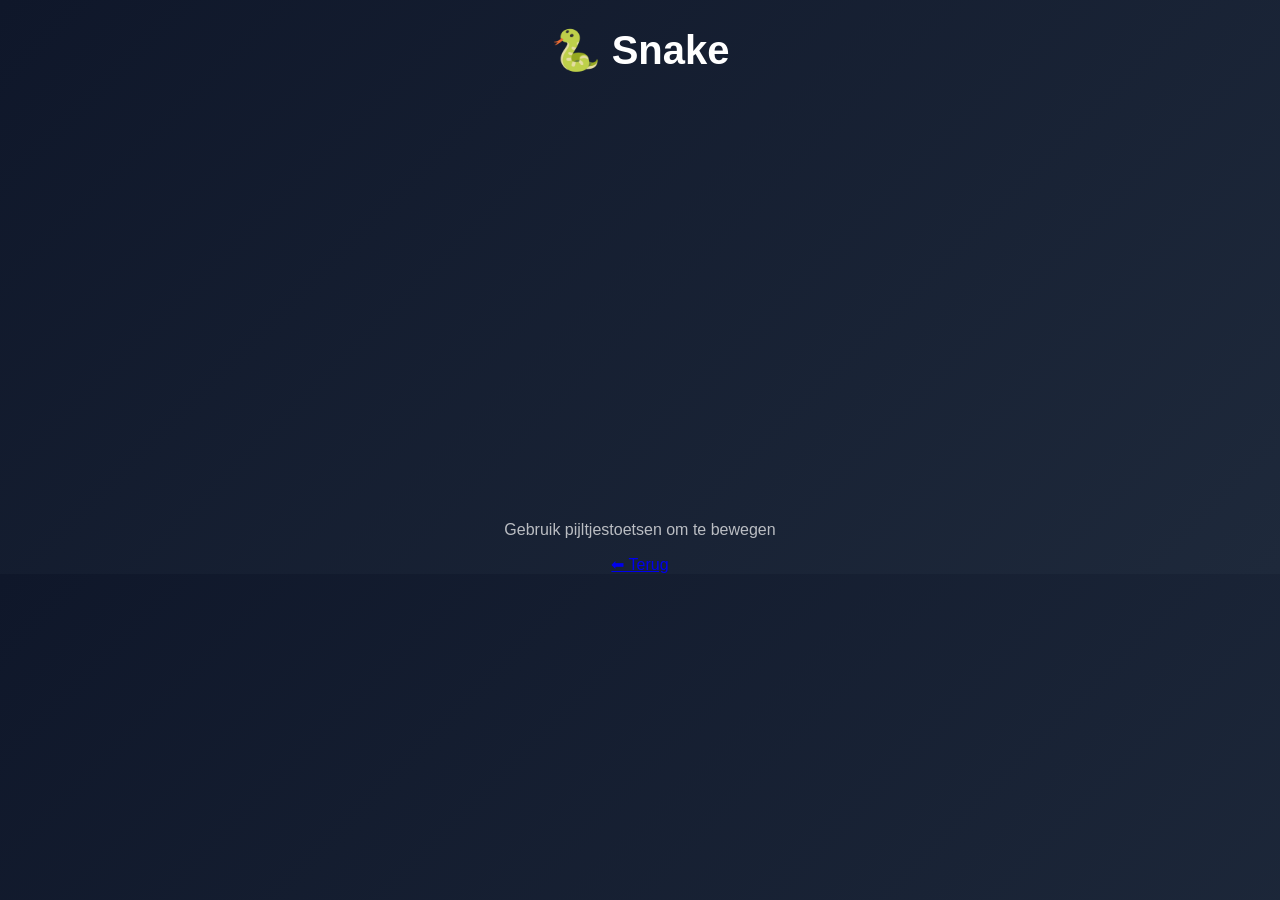
==== snake.html @ b15177b0 "Add initial snake game HTML structure" ====
<!DOCTYPE html>
<html lang="nl">
<head>
  <meta charset="UTF-8">
  <title>Snake Game</title>
  <link rel="stylesheet" href="style.css">
</head>
<body>

  <h1>🐍 Snake</h1>
  <canvas id="game" width="400" height="400"></canvas>

  <p>Gebruik pijltjestoetsen om te bewegen</p>
  <a href="index.html">⬅ Terug</a>

  <script src="snake.js"></script>
</body>
</html>
---- style.css ----
body {
  margin: 0;
  font-family: Arial, sans-serif;
  background: linear-gradient(135deg, #0f172a, #1e293b);
  color: white;
  text-align: center;
}

.container {
  padding: 50px;
}

h1 {
  font-size: 40px;
}

p {
  opacity: 0.7;
}

.grid {
  display: grid;
  grid-template-columns: repeat(auto-fit, minmax(150px, 1fr));
  gap: 20px;
  margin-top: 40px;
}

.card {
  background: rgba(255,255,255,0.1);
  padding: 30px;
  border-radius: 15px;
  text-decoration: none;
  color: white;
  font-size: 20px;
  transition: 0.3s;
}

.card:hover {
  transform: scale(1.05);
  background: rgba(255,255,255,0.2);
}
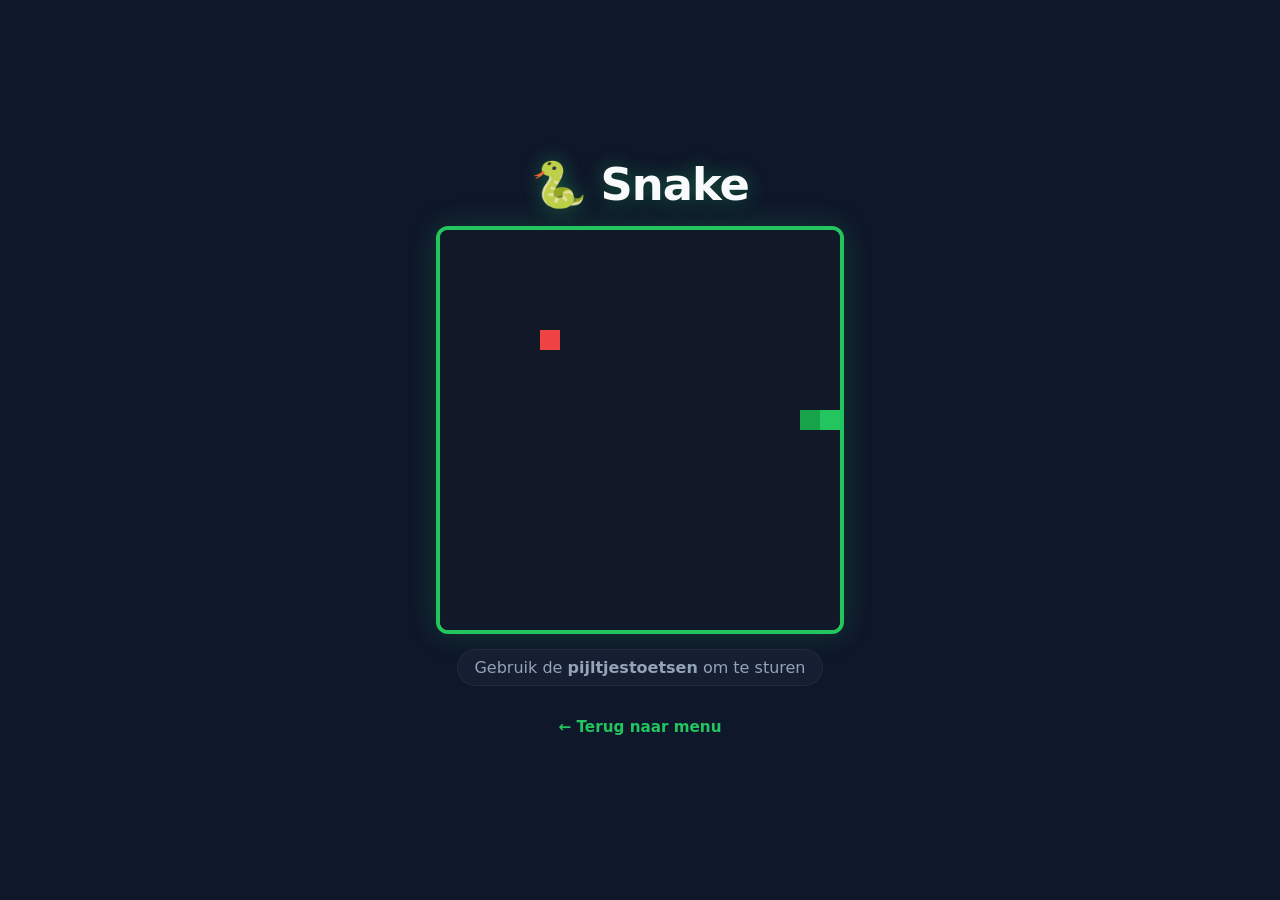
==== commit 706fd36f: "Update title and styles for Snake game" ====
--- a/snake.html
+++ b/snake.html
@@ -2,16 +2,78 @@
 <html lang="nl">
 <head>
   <meta charset="UTF-8">
-  <title>Snake Game</title>
-  <link rel="stylesheet" href="style.css">
+  <title>⚡ Neon Snake</title>
+  <style>
+    /* Moderne Dark Mode & Gecentreerde Layout */
+    body {
+      background-color: #0f172a; /* Diep donkerblauw/grijs */
+      color: #f8fafc;
+      font-family: 'Inter', system-ui, -apple-system, sans-serif;
+      display: flex;
+      flex-direction: column;
+      align-items: center;
+      justify-content: center;
+      min-height: 100vh;
+      margin: 0;
+      overflow: hidden;
+    }
+
+    h1 {
+      font-size: 2.8rem;
+      margin: 0 0 15px 0;
+      font-weight: 800;
+      letter-spacing: -1px;
+      text-shadow: 0 0 20px rgba(34, 197, 94, 0.4);
+      display: flex;
+      align-items: center;
+      gap: 10px;
+    }
+
+    /* Het Canvas met een vette Neon Glow */
+    canvas {
+      background-color: #1e293b;
+      border: 4px solid #22c55e;
+      border-radius: 12px;
+      box-shadow: 0 0 30px rgba(34, 197, 94, 0.2), 
+                  inset 0 0 20px rgba(0, 0, 0, 0.6);
+    }
+
+    /* Instructies */
+    p {
+      color: #94a3b8;
+      font-size: 1rem;
+      margin-top: 15px;
+      background: rgba(30, 41, 59, 0.5);
+      padding: 8px 16px;
+      border-radius: 20px;
+      border: 1px solid rgba(255, 255, 255, 0.05);
+    }
+
+    /* Strakke Terug-knop */
+    a {
+      color: #22c55e;
+      text-decoration: none;
+      font-weight: 600;
+      font-size: 0.95rem;
+      margin-top: 10px;
+      transition: all 0.2s ease;
+      padding: 6px 12px;
+      border-radius: 6px;
+    }
+
+    a:hover {
+      color: #4ade80;
+      background: rgba(34, 197, 94, 0.1);
+    }
+  </style>
 </head>
 <body>
 
   <h1>🐍 Snake</h1>
   <canvas id="game" width="400" height="400"></canvas>
 
-  <p>Gebruik pijltjestoetsen om te bewegen</p>
-  <a href="index.html">⬅ Terug</a>
+  <p>Gebruik de <b>pijltjestoetsen</b> om te sturen</p>
+  <a href="index.html">← Terug naar menu</a>
 
   <script src="snake.js"></script>
 </body>
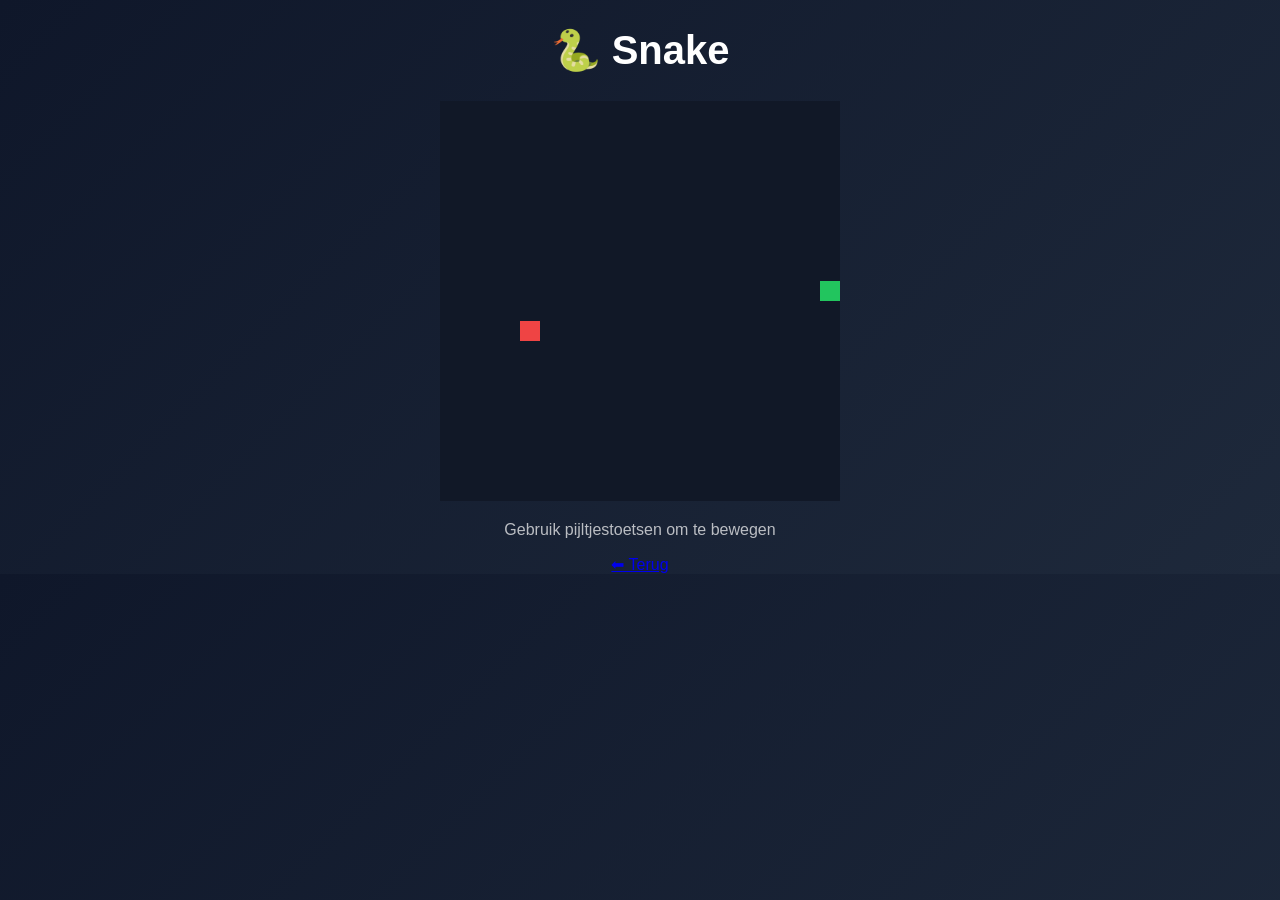
==== commit abc41519: "Update title and instructions in snake.html" ====
--- a/snake.html
+++ b/snake.html
@@ -2,78 +2,16 @@
 <html lang="nl">
 <head>
   <meta charset="UTF-8">
-  <title>⚡ Neon Snake</title>
-  <style>
-    /* Moderne Dark Mode & Gecentreerde Layout */
-    body {
-      background-color: #0f172a; /* Diep donkerblauw/grijs */
-      color: #f8fafc;
-      font-family: 'Inter', system-ui, -apple-system, sans-serif;
-      display: flex;
-      flex-direction: column;
-      align-items: center;
-      justify-content: center;
-      min-height: 100vh;
-      margin: 0;
-      overflow: hidden;
-    }
-
-    h1 {
-      font-size: 2.8rem;
-      margin: 0 0 15px 0;
-      font-weight: 800;
-      letter-spacing: -1px;
-      text-shadow: 0 0 20px rgba(34, 197, 94, 0.4);
-      display: flex;
-      align-items: center;
-      gap: 10px;
-    }
-
-    /* Het Canvas met een vette Neon Glow */
-    canvas {
-      background-color: #1e293b;
-      border: 4px solid #22c55e;
-      border-radius: 12px;
-      box-shadow: 0 0 30px rgba(34, 197, 94, 0.2), 
-                  inset 0 0 20px rgba(0, 0, 0, 0.6);
-    }
-
-    /* Instructies */
-    p {
-      color: #94a3b8;
-      font-size: 1rem;
-      margin-top: 15px;
-      background: rgba(30, 41, 59, 0.5);
-      padding: 8px 16px;
-      border-radius: 20px;
-      border: 1px solid rgba(255, 255, 255, 0.05);
-    }
-
-    /* Strakke Terug-knop */
-    a {
-      color: #22c55e;
-      text-decoration: none;
-      font-weight: 600;
-      font-size: 0.95rem;
-      margin-top: 10px;
-      transition: all 0.2s ease;
-      padding: 6px 12px;
-      border-radius: 6px;
-    }
-
-    a:hover {
-      color: #4ade80;
-      background: rgba(34, 197, 94, 0.1);
-    }
-  </style>
+  <title>Snake Game</title>
+  <link rel="stylesheet" href="style.css">
 </head>
 <body>
 
   <h1>🐍 Snake</h1>
   <canvas id="game" width="400" height="400"></canvas>
 
-  <p>Gebruik de <b>pijltjestoetsen</b> om te sturen</p>
-  <a href="index.html">← Terug naar menu</a>
+  <p>Gebruik pijltjestoetsen om te bewegen</p>
+  <a href="index.html">⬅ Terug</a>
 
   <script src="snake.js"></script>
 </body>
--- a/style.css
+++ b/style.css
@@ -0,0 +1,41 @@
+body {
+  margin: 0;
+  font-family: Arial, sans-serif;
+  background: linear-gradient(135deg, #0f172a, #1e293b);
+  color: white;
+  text-align: center;
+}
+
+.container {
+  padding: 50px;
+}
+
+h1 {
+  font-size: 40px;
+}
+
+p {
+  opacity: 0.7;
+}
+
+.grid {
+  display: grid;
+  grid-template-columns: repeat(auto-fit, minmax(150px, 1fr));
+  gap: 20px;
+  margin-top: 40px;
+}
+
+.card {
+  background: rgba(255,255,255,0.1);
+  padding: 30px;
+  border-radius: 15px;
+  text-decoration: none;
+  color: white;
+  font-size: 20px;
+  transition: 0.3s;
+}
+
+.card:hover {
+  transform: scale(1.05);
+  background: rgba(255,255,255,0.2);
+}
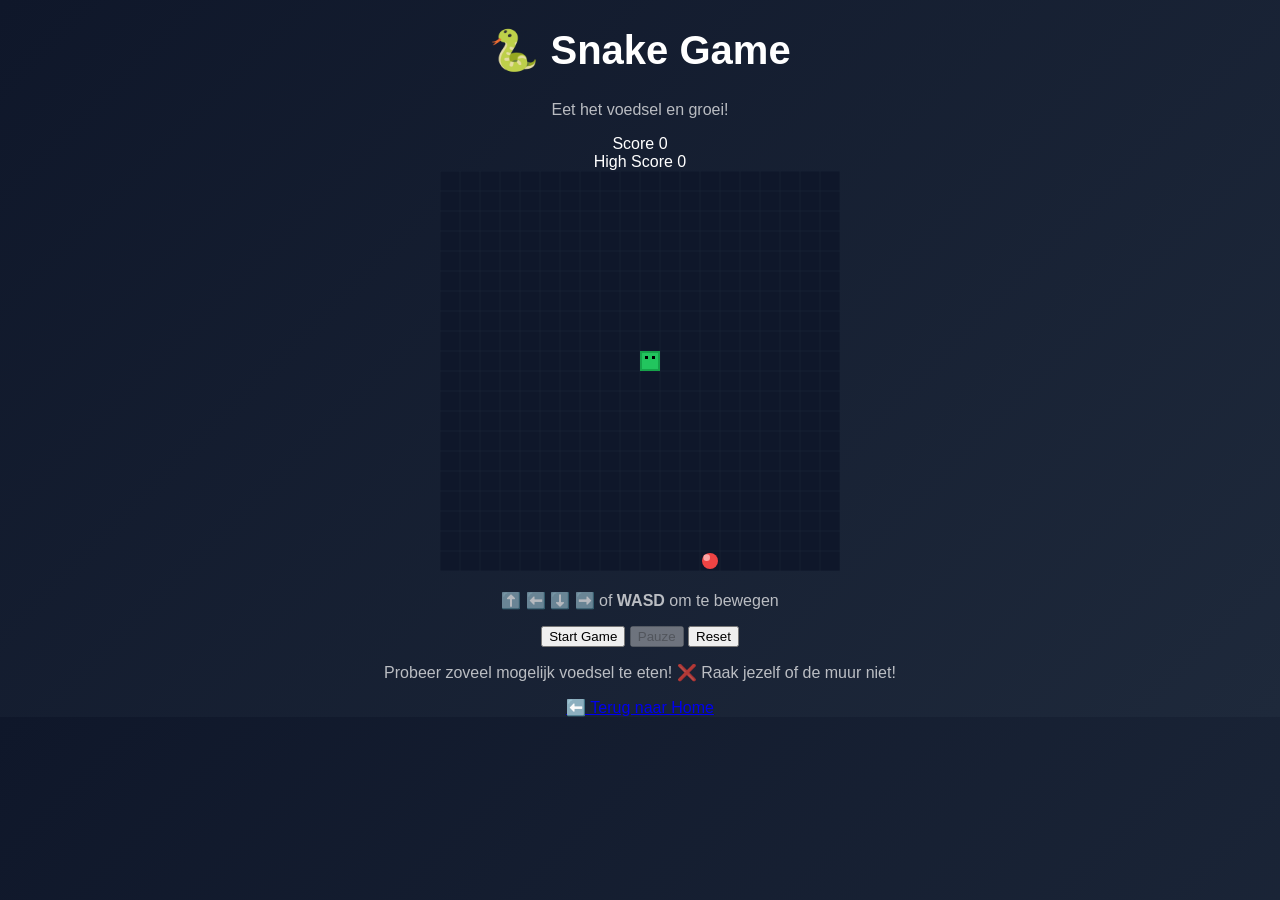
==== commit 92af203d: "Update Snake game HTML with new UI structure and button controls" ====
--- a/snake.html
+++ b/snake.html
@@ -2,16 +2,49 @@
 <html lang="nl">
 <head>
   <meta charset="UTF-8">
-  <title>Snake Game</title>
+  <meta name="viewport" content="width=device-width, initial-scale=1.0">
+  <title>🐍 Snake Game</title>
   <link rel="stylesheet" href="style.css">
 </head>
 <body>
+  <div class="snake-container">
+    <div class="snake-header">
+      <h1>🐍 Snake Game</h1>
+      <p class="subtitle">Eet het voedsel en groei!</p>
+    </div>
 
-  <h1>🐍 Snake</h1>
-  <canvas id="game" width="400" height="400"></canvas>
+    <div class="game-wrapper">
+      <div class="stats-panel">
+        <div class="stat">
+          <span class="stat-label">Score</span>
+          <span class="stat-value" id="score">0</span>
+        </div>
+        <div class="stat">
+          <span class="stat-label">High Score</span>
+          <span class="stat-value" id="highScore">0</span>
+        </div>
+      </div>
 
-  <p>Gebruik pijltjestoetsen om te bewegen</p>
-  <a href="index.html">⬅ Terug</a>
+      <canvas id="gameCanvas" width="400" height="400"></canvas>
+
+      <div class="controls">
+        <div class="keyboard-hint">
+          <p>⬆️ ⬅️ ⬇️ ➡️ of <strong>WASD</strong> om te bewegen</p>
+        </div>
+        <div class="button-group">
+          <button id="startBtn" class="btn btn-primary">Start Game</button>
+          <button id="pauseBtn" class="btn btn-secondary" disabled>Pauze</button>
+          <button id="resetBtn" class="btn btn-secondary">Reset</button>
+        </div>
+      </div>
+    </div>
+
+    <div class="info-box">
+      <p>Probeer zoveel mogelijk voedsel te eten! ❌ Raak jezelf of de muur niet!</p>
+    </div>
+
+    <a href="index.html" class="back-link">⬅️ Terug naar Home</a>
+  </div>
 
   <script src="snake.js"></script>
 </body>
